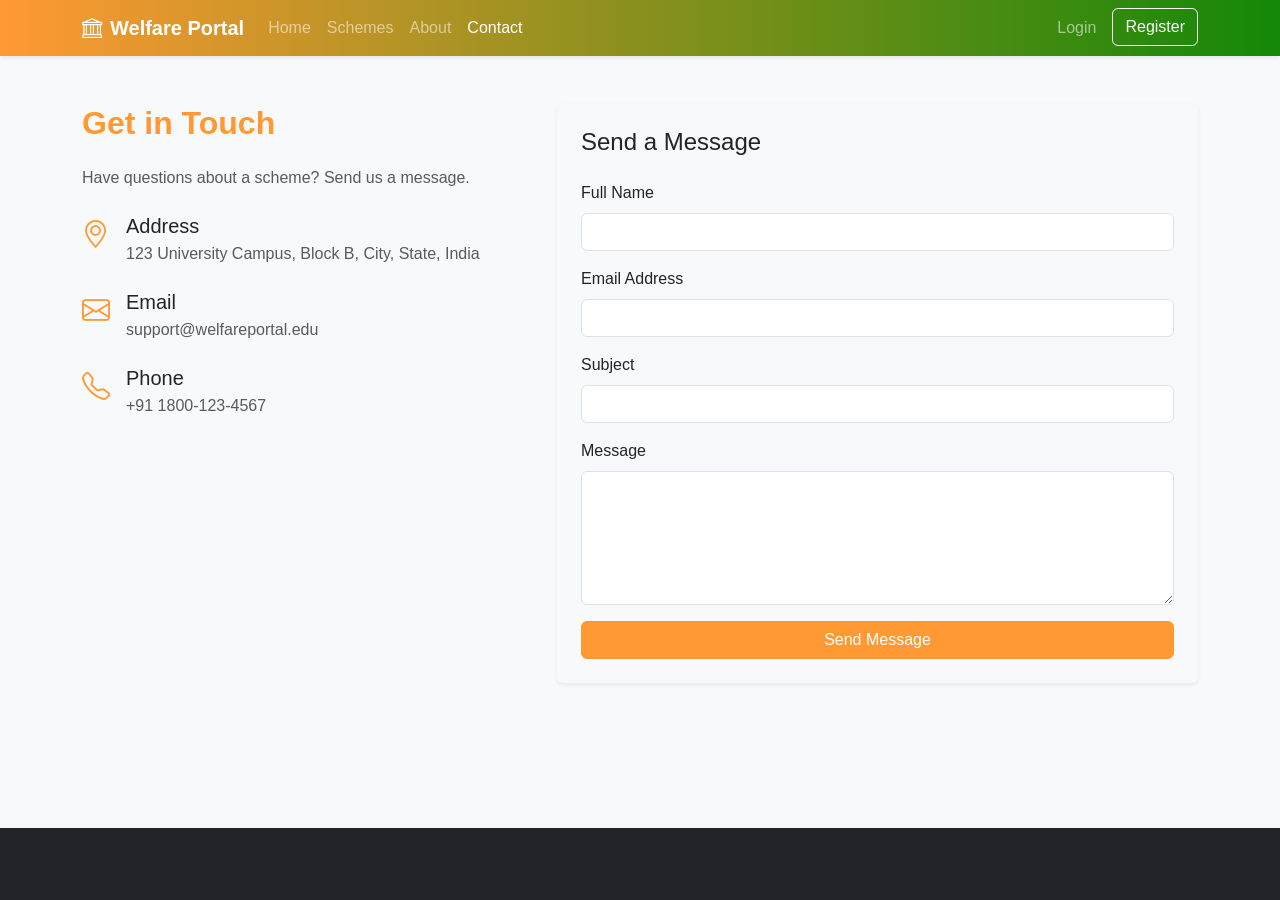
==== contact.html @ afb79636 "first commit" ====
﻿<!DOCTYPE html>
<html lang="en">
<head>
    <meta charset="UTF-8">
    <meta name="viewport" content="width=device-width, initial-scale=1.0">
    <title>Contact Us - Government Welfare Portal</title>
    <link href="https://cdn.jsdelivr.net/npm/bootstrap@5.3.0/dist/css/bootstrap.min.css" rel="stylesheet">
    <link href="https://cdn.jsdelivr.net/npm/bootstrap-icons@1.10.5/font/bootstrap-icons.css" rel="stylesheet">
    <link href="assets/css/style.css" rel="stylesheet">
</head>
<body>

<nav class="navbar navbar-expand-lg navbar-dark sticky-top shadow-sm" id="mainNavbar">
    <div class="container">
        <a class="navbar-brand fw-bold" href="index.html"><i class="bi bi-bank me-2"></i>Welfare Portal</a>
        <button class="navbar-toggler" type="button" data-bs-toggle="collapse" data-bs-target="#navbarNav">
            <span class="navbar-toggler-icon"></span>
        </button>
        <div class="collapse navbar-collapse" id="navbarNav">
            <ul class="navbar-nav me-auto">
                <li class="nav-item"><a class="nav-link" href="index.html">Home</a></li>
                <li class="nav-item"><a class="nav-link" href="schemes.html">Schemes</a></li>
                <li class="nav-item"><a class="nav-link" href="index.html#about">About</a></li>
                <li class="nav-item"><a class="nav-link active" href="contact.html">Contact</a></li>
            </ul>
            <ul class="navbar-nav" id="authNav"></ul>
        </div>
    </div>
</nav>

<div class="container my-5">
    <div class="row">
        <div class="col-md-5 mb-4 mb-md-0">
            <h2 class="text-primary fw-bold mb-4">Get in Touch</h2>
            <p class="text-muted mb-4">Have questions about a scheme? Send us a message.</p>
            <div class="d-flex mb-4">
                <div class="text-primary fs-3 me-3"><i class="bi bi-geo-alt"></i></div>
                <div>
                    <h5 class="mb-1">Address</h5>
                    <p class="text-muted mb-0">123 University Campus, Block B, City, State, India</p>
                </div>
            </div>
            <div class="d-flex mb-4">
                <div class="text-primary fs-3 me-3"><i class="bi bi-envelope"></i></div>
                <div>
                    <h5 class="mb-1">Email</h5>
                    <p class="text-muted mb-0">support@welfareportal.edu</p>
                </div>
            </div>
            <div class="d-flex">
                <div class="text-primary fs-3 me-3"><i class="bi bi-telephone"></i></div>
                <div>
                    <h5 class="mb-1">Phone</h5>
                    <p class="text-muted mb-0">+91 1800-123-4567</p>
                </div>
            </div>
        </div>
        <div class="col-md-7">
            <div class="card shadow-sm border-0 bg-light p-4">
                <h4 class="mb-4">Send a Message</h4>
                <div id="alertBox"></div>
                <form id="contactForm" novalidate>
                    <div class="mb-3">
                        <label for="name" class="form-label">Full Name</label>
                        <input type="text" class="form-control" id="name" required>
                    </div>
                    <div class="mb-3">
                        <label for="email" class="form-label">Email Address</label>
                        <input type="email" class="form-control" id="email" required>
                    </div>
                    <div class="mb-3">
                        <label for="subject" class="form-label">Subject</label>
                        <input type="text" class="form-control" id="subject" required>
                    </div>
                    <div class="mb-3">
                        <label for="message" class="form-label">Message</label>
                        <textarea class="form-control" id="message" rows="5" required></textarea>
                    </div>
                    <button type="submit" class="btn btn-primary w-100" id="submitBtn">Send Message</button>
                </form>
            </div>
        </div>
    </div>
</div>

<footer class="bg-dark text-light py-4 mt-auto">
    <div class="container text-center">
        <p class="mb-0 text-muted">&copy; <span id="year"></span> Government Welfare Portal.</p>
    </div>
</footer>

<script src="https://cdn.jsdelivr.net/npm/bootstrap@5.3.0/dist/js/bootstrap.bundle.min.js"></script>
<script src="assets/js/app.js"></script>
<script>
document.getElementById('year').textContent = new Date().getFullYear();
checkAuth(function(user) { renderNavbar(user); });

document.getElementById('contactForm').addEventListener('submit', function(e) {
    e.preventDefault();
    const name = document.getElementById('name').value.trim();
    const email = document.getElementById('email').value.trim();
    const subject = document.getElementById('subject').value.trim();
    const message = document.getElementById('message').value.trim();
    const btn = document.getElementById('submitBtn');

    if (!name || !email || !subject || !message) { showAlert('alertBox','danger','All fields are required.'); return; }
    if (!/^[^\s@]+@[^\s@]+\.[^\s@]+$/.test(email)) { showAlert('alertBox','danger','Invalid email format.'); return; }

    btn.disabled = true;
    btn.innerHTML = '<span class="spinner-border spinner-border-sm me-2"></span>Sending...';

    const fd = new FormData();
    fd.append('name', name);
    fd.append('email', email);
    fd.append('subject', subject);
    fd.append('message', message);

    fetch('api.php?action=contact_submit', { method: 'POST', body: fd })
        .then(r => r.json())
        .then(data => {
            if (data.success) {
                showAlert('alertBox', 'success', data.message);
                document.getElementById('contactForm').reset();
            } else {
                showAlert('alertBox', 'danger', data.message);
            }
            btn.disabled = false;
            btn.textContent = 'Send Message';
        });
});
</script>
</body>
</html>
---- assets/css/style.css ----
/* ─── Base ─────────────────────────────────────────────────────────────────── */
body {
    display: flex;
    flex-direction: column;
    min-height: 100vh;
    font-family: 'Segoe UI', Tahoma, Geneva, Verdana, sans-serif;
    background-color: #f8f9fa;
}

/* ─── Navbar ─────────────────────────────────────────────────────────────────── */
#mainNavbar, .navbar { background: linear-gradient(90deg, #FF9933 0%, #138808 100%) !important; }

/* ─── Hero ───────────────────────────────────────────────────────────────────── */
.hero-section {
    background: linear-gradient(rgba(0, 0, 0, 0.6), rgba(0, 0, 0, 0.6)), url('../images/hero_banner.png') center/cover no-repeat;
    color: white;
    padding: 100px 0;
    text-align: center;
}

/* ─── Scheme Cards ───────────────────────────────────────────────────────────── */
.scheme-card {
    transition: transform .28s ease, box-shadow .28s ease;
    height: 100%;
    border-radius: 10px;
    overflow: hidden;
    border: none;
    box-shadow: 0 4px 6px rgba(0,0,0,.06);
}
.scheme-card:hover { transform: translateY(-5px); box-shadow: 0 12px 24px rgba(0,0,0,.12); }
.scheme-card .card-img-top { height: 200px; object-fit: cover; background-color: #e9ecef; }
.card-title { color: #002060; font-weight: 600; }
.badge-category { background-color: #e3f2fd; color: #0d6efd; font-weight: 500; }

/* ─── Custom Colors ──────────────────────────────────────────────────────────── */
.bg-primary { background-color: #FF9933 !important; }
.btn-primary { background-color: #FF9933; border-color: #FF9933; }
.btn-primary:hover { background-color: #E68A00; border-color: #E68A00; }
.text-primary { color: #FF9933 !important; }
.btn-outline-primary { color: #FF9933; border-color: #FF9933; }
.btn-outline-primary:hover { background-color: #FF9933; border-color: #FF9933; }

/* ─── Forms ──────────────────────────────────────────────────────────────────── */
.form-control:focus, .form-select:focus {
    border-color: #002060;
    box-shadow: 0 0 0 0.25rem rgba(0,32,96,.2);
}

/* ─── Admin Sidebar ──────────────────────────────────────────────────────────── */
.admin-sidebar {
    min-height: calc(100vh - 56px);
    background-color: #1e2a3a;
    padding-top: 20px;
}
.admin-sidebar a {
    color: #adb5bd;
    padding: 12px 20px;
    display: block;
    text-decoration: none;
    transition: background .2s, color .2s;
    border-left: 3px solid transparent;
}
.admin-sidebar a:hover, .admin-sidebar a.active {
    background-color: rgba(255,255,255,.06);
    color: #fff;
    border-left-color: #0d6efd;
}

/* ─── Content Text ───────────────────────────────────────────────────────────── */
.content-text { line-height: 1.85; color: #495057; }

/* ─── Page Header ────────────────────────────────────────────────────────────── */
.page-hero {
    background: linear-gradient(135deg, #002060 0%, #0056b3 100%);
    color: white;
    padding: 50px 0;
}

/* ─── Stat Cards ─────────────────────────────────────────────────────────────── */
.stat-card { border: none; border-radius: 12px; overflow: hidden; }
.stat-card .display-5 { font-size: 2.5rem; }
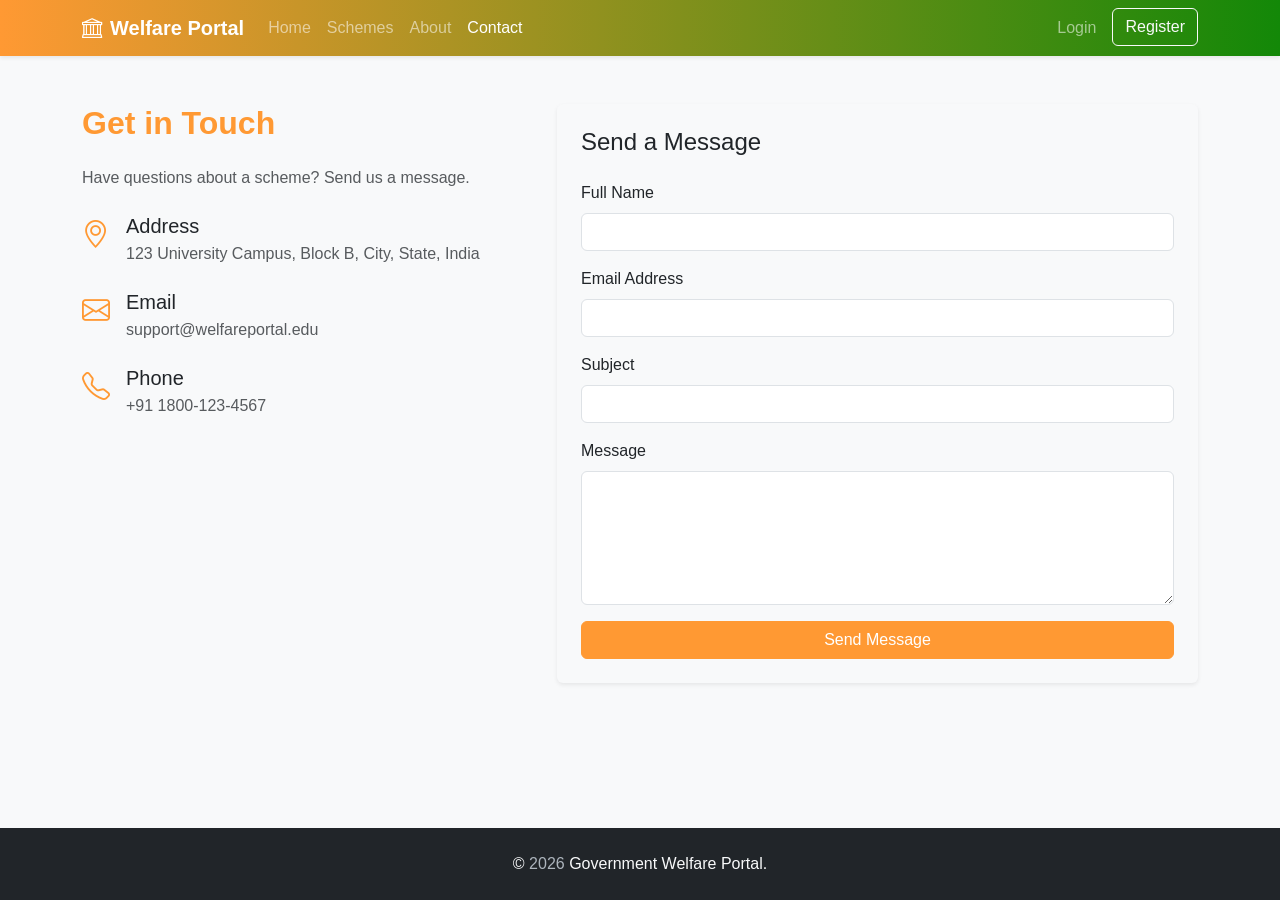
==== commit c591278a: "Update_footer" ====
--- a/contact.html
+++ b/contact.html
@@ -1,4 +1,4 @@
-﻿<!DOCTYPE html>
+<!DOCTYPE html>
 <html lang="en">
 <head>
     <meta charset="UTF-8">
@@ -85,7 +85,7 @@
 
 <footer class="bg-dark text-light py-4 mt-auto">
     <div class="container text-center">
-        <p class="mb-0 text-muted">&copy; <span id="year"></span> Government Welfare Portal.</p>
+        <p class="mb-0 text-light">&copy; <span id="year"></span> Government Welfare Portal.</p>
     </div>
 </footer>
 
--- a/assets/css/style.css
+++ b/assets/css/style.css
@@ -79,3 +79,34 @@
 /* ─── Stat Cards ─────────────────────────────────────────────────────────────── */
 .stat-card { border: none; border-radius: 12px; overflow: hidden; }
 .stat-card .display-5 { font-size: 2.5rem; }
+
+/* ─── Footer ─────────────────────────────────────────────────────────────────── */
+footer {
+    background-color: #212529 !important;
+    color: #f8f9fa !important;
+}
+footer h4, footer h5, footer h6 {
+    color: #ffffff !important;
+}
+footer,
+footer p,
+footer span,
+footer li,
+footer .text-muted,
+footer p.text-muted,
+footer .text-white-50 {
+    color: #adb5bd !important;
+}
+footer a,
+footer a.text-muted,
+footer a.text-white-50 {
+    color: #adb5bd !important;
+    text-decoration: none;
+    transition: color 0.2s ease;
+}
+footer a:hover,
+footer a.text-muted:hover,
+footer a.text-white-50:hover {
+    color: #ffffff !important;
+    text-decoration: underline;
+}
